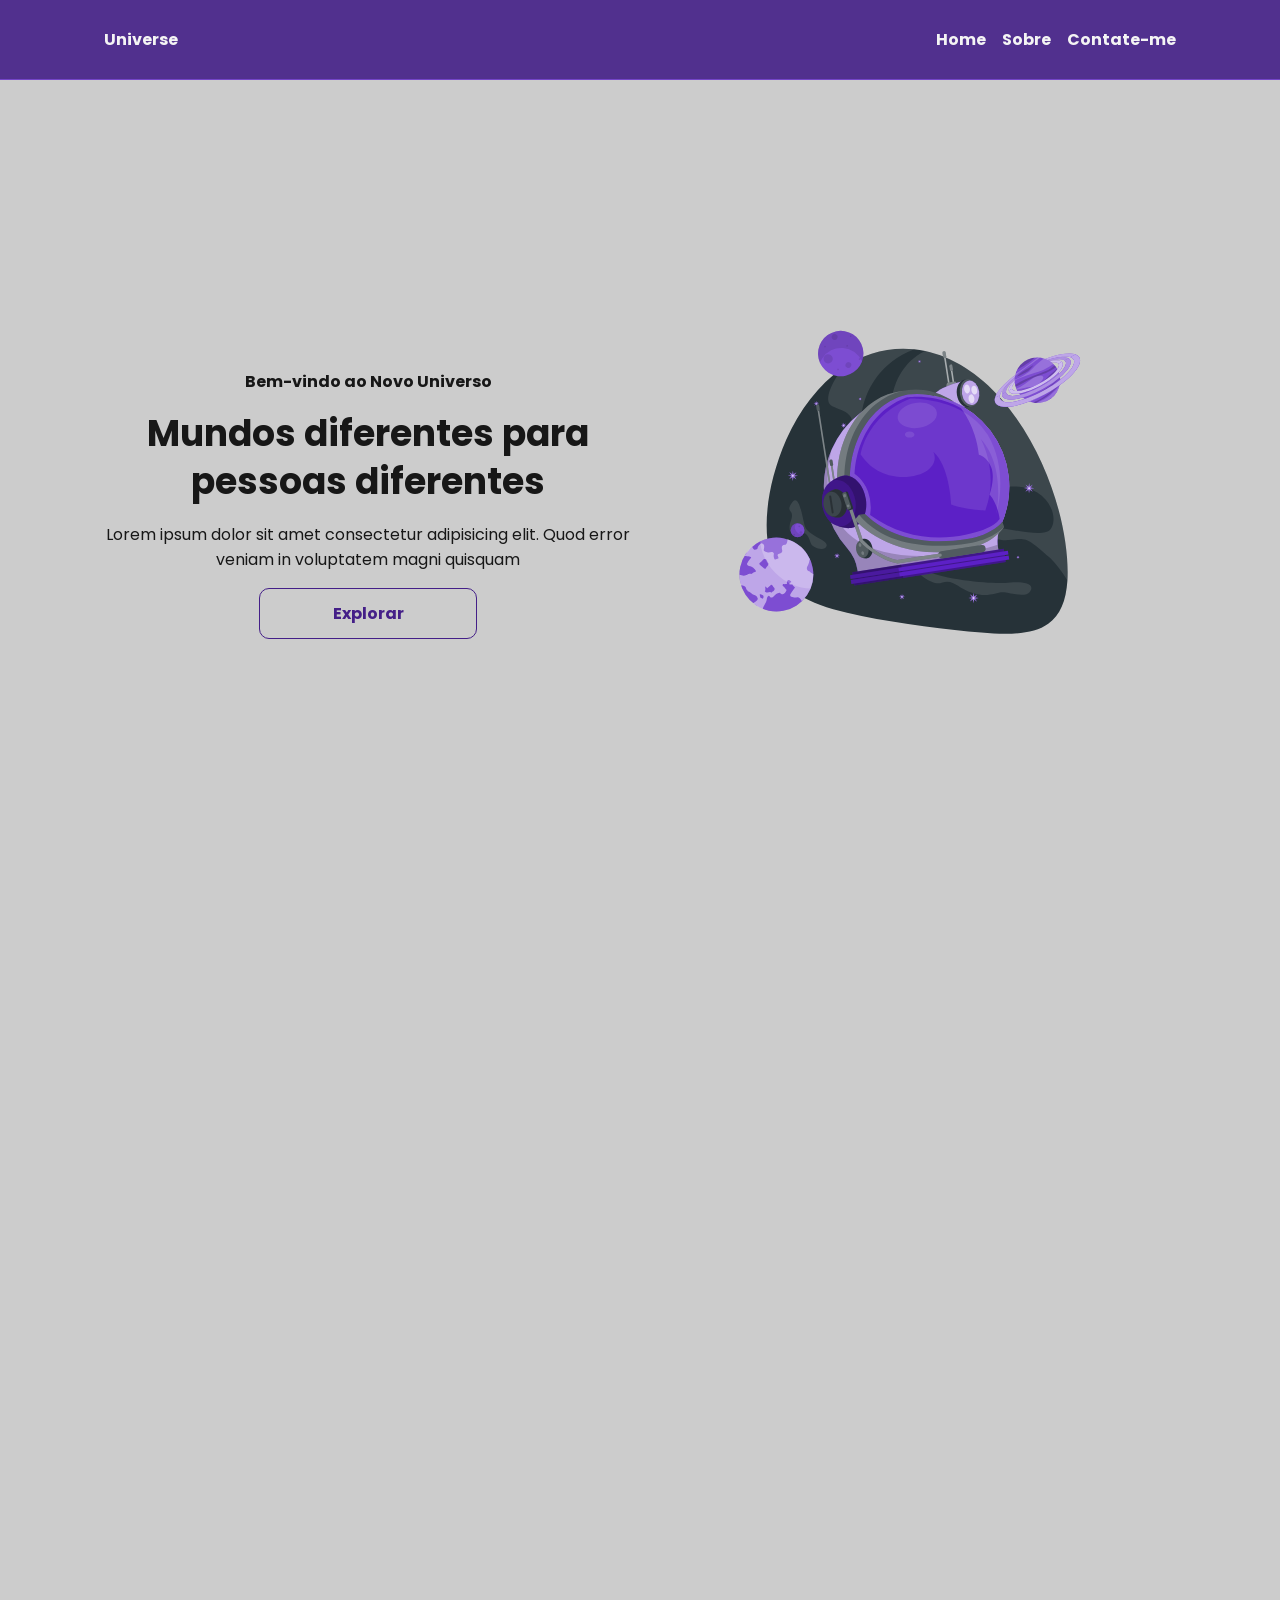
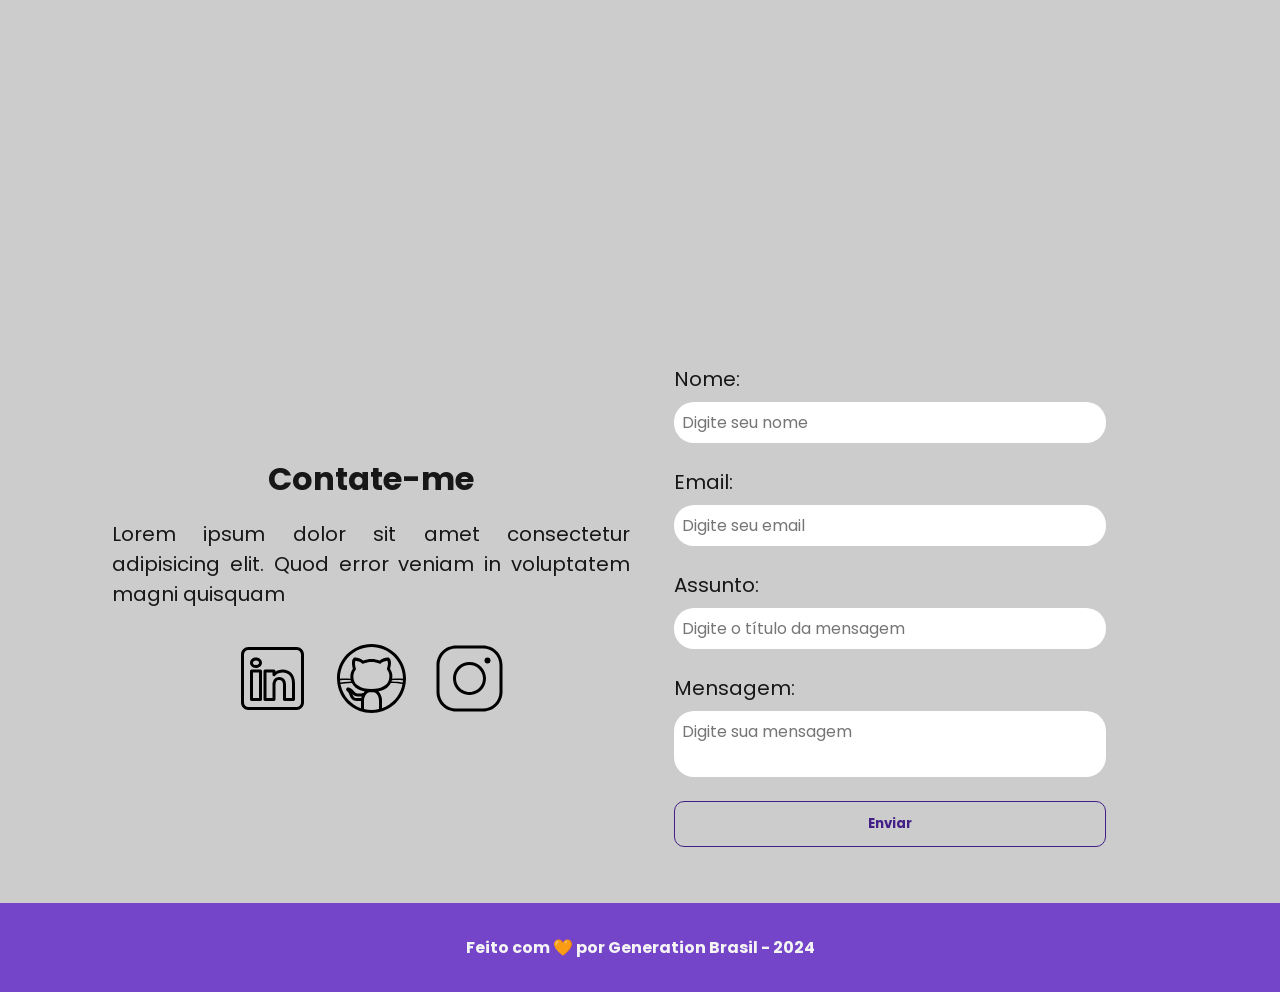
==== index.html @ f97a6609 "fundamentos_web" ====
﻿<!DOCTYPE html>
<html lang="pt-br">

<head>

    <!-- Fontes do Google -->
    <link rel="preconnect" href="https://fonts.googleapis.com">
    <link rel="preconnect" href="https://fonts.gstatic.com" crossorigin>

    <!-- Fonte do Google - Poppins -->
    <link href="https://fonts.googleapis.com/css2?family=Poppins&display=swap" rel="stylesheet">

    <meta charset="UTF-8">
    <meta name="viewport" content="width=device-width, initial-scale=1.0">
    <meta name="description" content="Projeto Portfólio">
    <meta name="author" content="Generation Brasil">
    <meta name="keywords" content="HTML, CSS, JavaScript">
    <link rel="icon" href="./assets/img/favicon.svg" />

    <!-- Link para a Folha de Estilo da Página - CSS -->
    <link rel="stylesheet" href="./assets/css/style.css">

    <title>Universe</title>
</head>

<body>
    <!-- Cabeçalho da Página (header) -->
    <header class="flex menu_container">

        <!-- Div Conteudo do Cabeçalho -->
        <div id="header_content" class="menu_content">

            <!-- Titulo do Cabeçalho -->
            <div id="titulo">

                <!-- Hyperlink -->
                <a href="#">Universe</a>

            </div>

            <!-- Conteudo do Menu da Página (header) -->
            <div id="menu" class="flex">

                <!-- Menu da Página (nav) -->
                <nav>
                    <!-- Marcadores não ordenados -->
                    <ul class="flex menu_lista">
                        <li><a href="#">Home</a></li>
                        <li><a href="#about">Sobre</a></li>
                        <li><a href="#contact">Contate-me</a></li>
                    </ul>
                </nav>

            </div>

        </div>
    </header>

    <!-- Seção Principal da Página (main) -->
    <main>

        <!-- Seção Home -->
        <section id="home" class="home_container">

            <!-- Texto da Seção Home -->
            <article id="home_texto" class="home_content">

                <h4>Bem-vindo ao Novo Universo</h4>
                <h1>Mundos diferentes para pessoas diferentes</h1>
                <p>
                    Lorem ipsum dolor sit amet consectetur adipisicing elit.
                    Quod error veniam in voluptatem magni quisquam
                </p>

                <a class="botao" target="_blank" href="https://github.com/conteudoGeneration">
                    Explorar
                </a>

            </article>

            <!-- Imagem da Seção Home -->
            <article id="home_imagem" class="home_content">
                <img class="home_content_img" src="./assets/img/astronauta.svg" alt="Capacete de Astronauta Animado">
            </article>

        </section>

        <!-- Seção About -->
        <section id="about" class="sobre_container">

        </section>

        <!-- Seção Contact -->
        <section id="contact" class="contato_container">

            <!-- Seção de Contato - Redes Sociais-->
            <article id="redes_sociais" class="contato_content">

                <h4>Contate-me</h4>
                <p>Lorem ipsum dolor sit amet consectetur adipisicing elit.
                    Quod error veniam in voluptatem magni quisquam</p>

                <div id="icones_redes_sociais" class="flex social_container">
                    <a href="">
                        <img class="social_icon" src="assets/img/linkedin.svg" alt="LinkedIn" />
                    </a>
                    <a href="">
                        <img class="social_icon" src="assets/img/github.svg" alt="Github" />
                    </a>
                    <a href="">
                        <img class="social_icon" src="assets/img/instagram.svg" alt="Instagram" />
                    </a>
                </div>

            </article>

            <!-- Seção do Formulário-->
            <form id="formulario" action="https://formsubmit.co/7065d88cfa92a310a1da3b7a5effb0c9" method="POST">

                <input type="hidden" name="_next" value="http://localhost:5500/sucess.html">
                <input type="hidden" name="_captcha" value="false">

                <label for="nome">Nome: </label>
                <input id="name" type="text" name="name" placeholder="Digite seu nome" >
                <span id="txtNome"></span>

                <label for="email">Email: </label>
                <input id="email" type="text" name="email" placeholder="Digite seu email" >
                <span id="txtEmail"></span>

                <label for="subject">Assunto: </label>
                <input id="subject" type="text" name="subject" placeholder="Digite o título da mensagem" >
                <span id="txtSubject"></span>

                <label for="message">Mensagem: </label>
                <textarea id="message" name="message" placeholder="Digite sua mensagem" ></textarea>
                <span id="txtMensagem"></span>

                <button class="botao" type="submit">Enviar</button>

            </form>

        </section>

    </main>

    <!-- Rodapé da Página (footer) -->
    <footer class="flex">
        Feito com 🧡 por Generation Brasil - 2024
    </footer>

    <!-- Insere o Script JS na página -->
    <script src="assets/js/script.js"></script>

</body>

</html>
---- assets/css/style.css ----
﻿* {
    margin: 0;
    padding: 0;
    box-sizing: border-box;
    text-decoration: none;
    outline: none;
    font-weight: 400;
    font-family: 'Poppins', sans-serif;
}

:root {
    --purple-200: #9a7bd1;
    --purple-500: #6b36c8;
    --purple-800: #441f88;

    --black-800: #171717;

    --gray-200: #cccccc;
    --gray-400: #505861;

    --white: #F9F9F9;
}

html {
    width: 100%;
    height: 100vh;
    scroll-behavior: smooth;
}

body {
    background: var(--gray-200);
    color: var(--black-800);
    -webkit-font-smoothing: antialiased;
    -moz-osx-font-smoothing: grayscale;
}

button,
a {
    cursor: pointer;
}

.botao {
    text-align: center;
    padding: 12px 32px;
    background: none;
    border: 1px solid var(--purple-800);
    color: var(--purple-800);
    border-radius: 10px;
    font-weight: 700;
}

.botao:hover {
    background: var(--purple-800);
    color: var(--white);
}

.flex {
    display: flex;
    justify-content: center;
    align-items: center;
}

/* ESTILIZAÇÃO SEÇÃO HEADER */

.menu_container {
    height: 80px;
    position: sticky; 
    top: 0; 
    width: 100%; 
    background-color: var(--purple-800);
    border-bottom: 1px solid var(--purple-500);
    filter: opacity(0.9);  
}

.menu_container a {
    font-size: 16px;
    color: var(--white);
    font-weight: bold;
}

.menu_container a:hover {
    color: var(--purple-200);
}

.menu_content {
    max-width: 1120px;
    padding: 0 24px;
    width: 100%;
    display: flex;
    justify-content: space-between;
}

.menu_lista {
    list-style: none;
    text-align: center;
}

.menu_lista li {
    margin: 0 0 0 16px;
}

#menu_content_sucess {
    max-width: 1120px;
    padding: 0 24px;
    width: 100%;
    display: flex;
    justify-content: center;
}

/* ESTILIZAÇÃO DA SEÇÃO HOME */
.home_container {
    max-width: 1120px;
    margin: 16px auto; 
    padding: 0 16px;  
    height: calc(100vh - 100px);    
    display: flex;
    justify-content: center;    
    align-items: center;        
}

.home_container p,
h1,
h4 {
    text-align: center;
    font-size: 16px;
}

.home_container h4 {
    font-weight: bold;
    margin: 16px 0;
}

.home_container h1 {
    font-size: 36px;
    line-height: 48px; 
    font-weight: bold;
}

.home_container p {
    margin: 16px 0;
}

.home_container .botao {
    width: 40%; 
}

.home_content {
    width: 50vw;    

    display: flex;
    justify-content: center;    
    align-items: center;       
    flex-direction: column;
}

.home_content_img {
    display: flex;
    width: 75%; 
}

/* ESTILIZAÇÃO DA SEÇÃO SOBRE */
.sobre_container {
    max-width: 1120px;
    margin: -24px auto; 
    padding: 0 16px;
    height: 100vh;

    display: flex;
    justify-content: center;    
    align-items: center;        
}

.sobre_container img {
    display: flex;
    width: 35%;
    border: 5px solid var(--purple-500);
    border-radius: 50%;
}

.sobre_container h1 {
    font-size: 32px;
    text-align: center;
    line-height: 48px;
    font-weight: bold;
}

.sobre_container p {
    text-align: center;
    margin: 16px 0;
}

.sobre_github {
    justify-content: space-evenly; 
}

#sobre_texto{
    margin-left: 30px;
}

/* ESTILIZAÇÃO DA SEÇÃO CONTATO */
.contato_container {
    max-width: 1120px;
    margin: 64px auto 32px;
    padding: 0 32px;

    display: grid;              
    grid-template-columns: repeat(auto-fill, 518px);
    justify-content: center;    
    align-items: center;       
    gap: 20px;  
}

.contato_container h4 {
    font-size: 32px;
    font-weight: bold;
    margin: 16px 0;
}

.contato_content {
    display: flex;
    flex-direction: column;
    justify-content: center; 
    align-items: center;     

    margin: 64px 0 0 0;
    font-size: 20px;
}

.contato_content p {
    display: block;
    text-align: justify;
}


/* ESTILIZAÇÃO DA SEÇÃO REDES SOCIAIS */
.social_container {
    display: flex;
    justify-content: space-evenly; 
    margin: 32px 0 0 0;
    width: 320px;
}

.social_icon {
    width: 75px;
    height: 75px;
}

.social_icon:hover {  
    filter: brightness(0) saturate(100%) invert(20%) sepia(24%) saturate(4557%) hue-rotate(242deg) brightness(89%) contrast(108%);
}

/* ESTILIZAÇÃO DA SEÇÃO FORMULÁRIO */
form {
    display: flex;
    flex-direction: column;
    width: 480px;

    margin: 112px 0 0 0;
    padding: 24px;
    border: none;
}

form label {
    font-size: 20px;
    text-align: left;
}

form input,
textarea {
    margin: 8px 0 16px;
    padding: 8px;
    border-radius: 20px;
    border: none;
    width: 100%;
    font-size: 16px;
}

textarea {
    resize: none;
}

form span{
    margin-bottom: 8px;
    margin-left: 12px;
    font-size: 12px;
    line-height: 16px;
    color: red;
}

/* ESTILIZAÇÃO DA SEÇÃO RODAPÉ */
footer {
    margin: 0;
    padding: 32px;
    color: var(--white);
    background-color: var(--purple-500);
    filter: opacity(0.9);
    font-weight: bold;
    text-align: center;
}
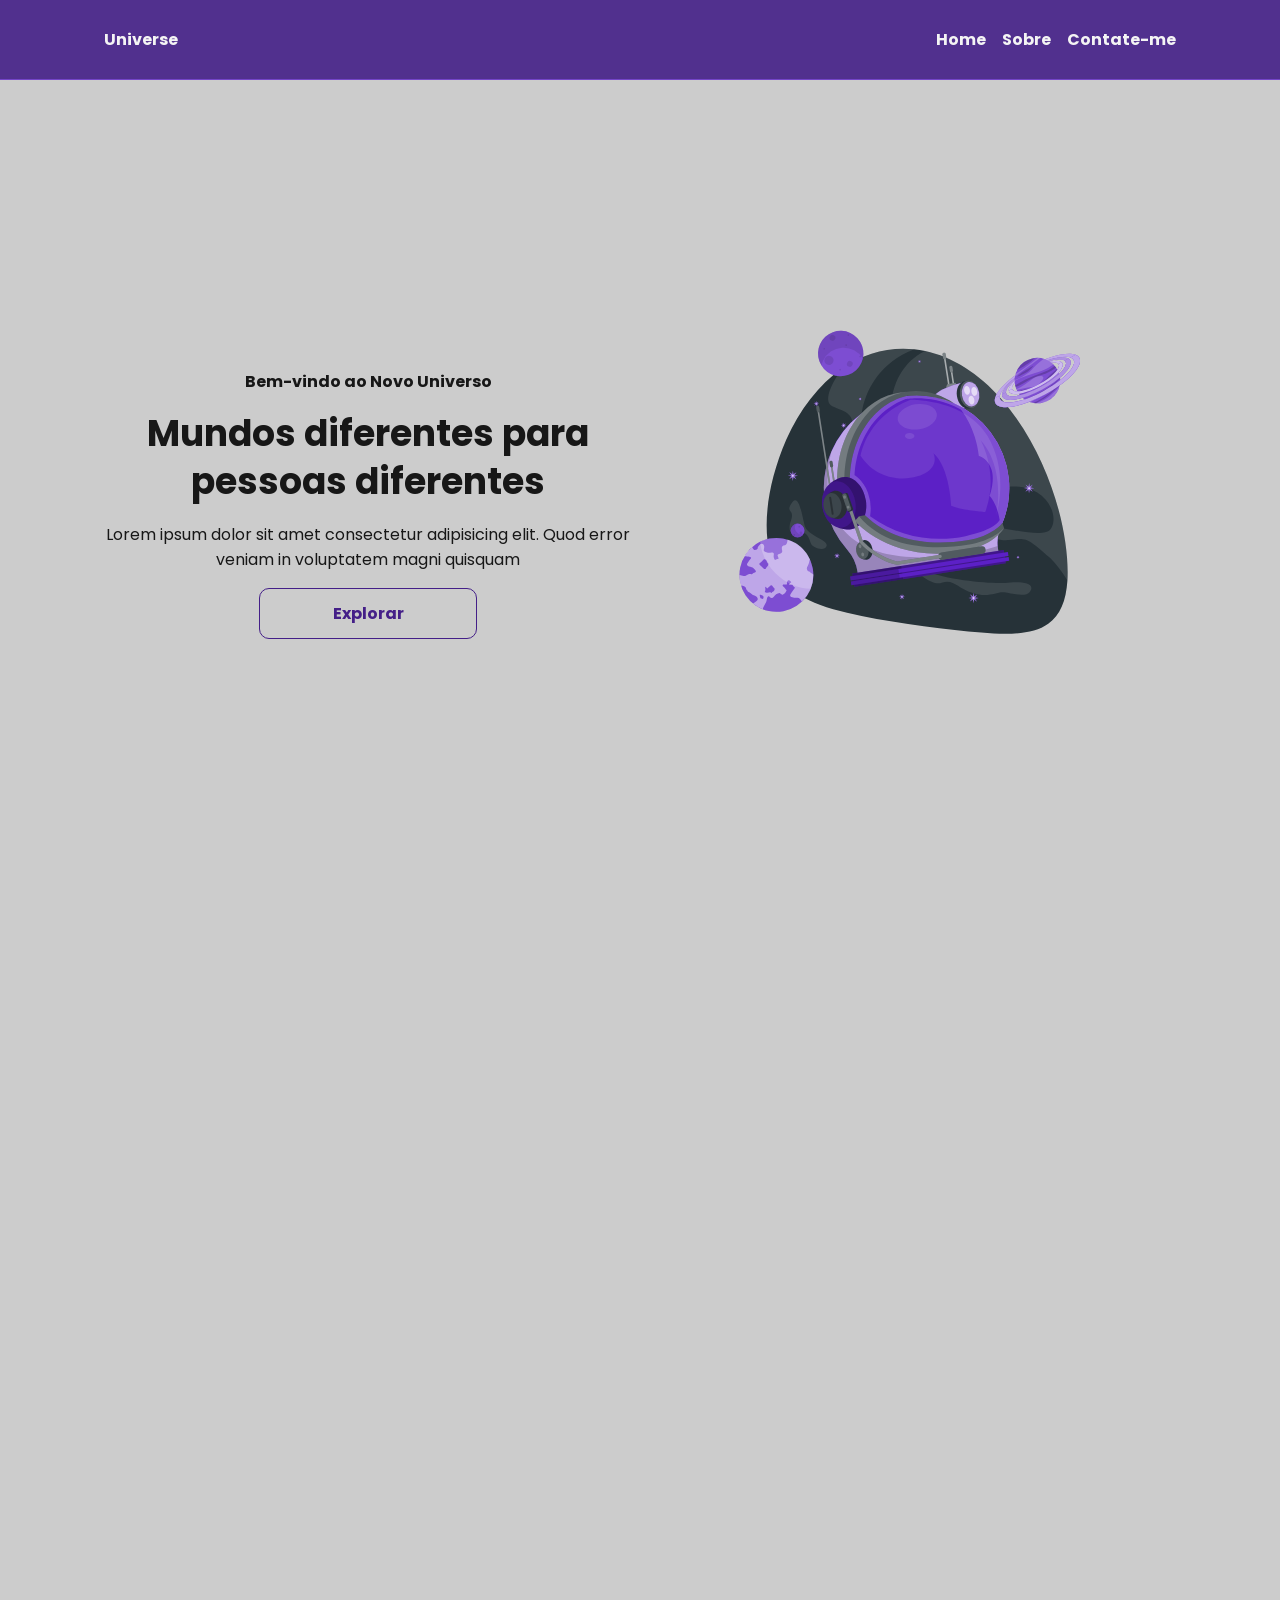
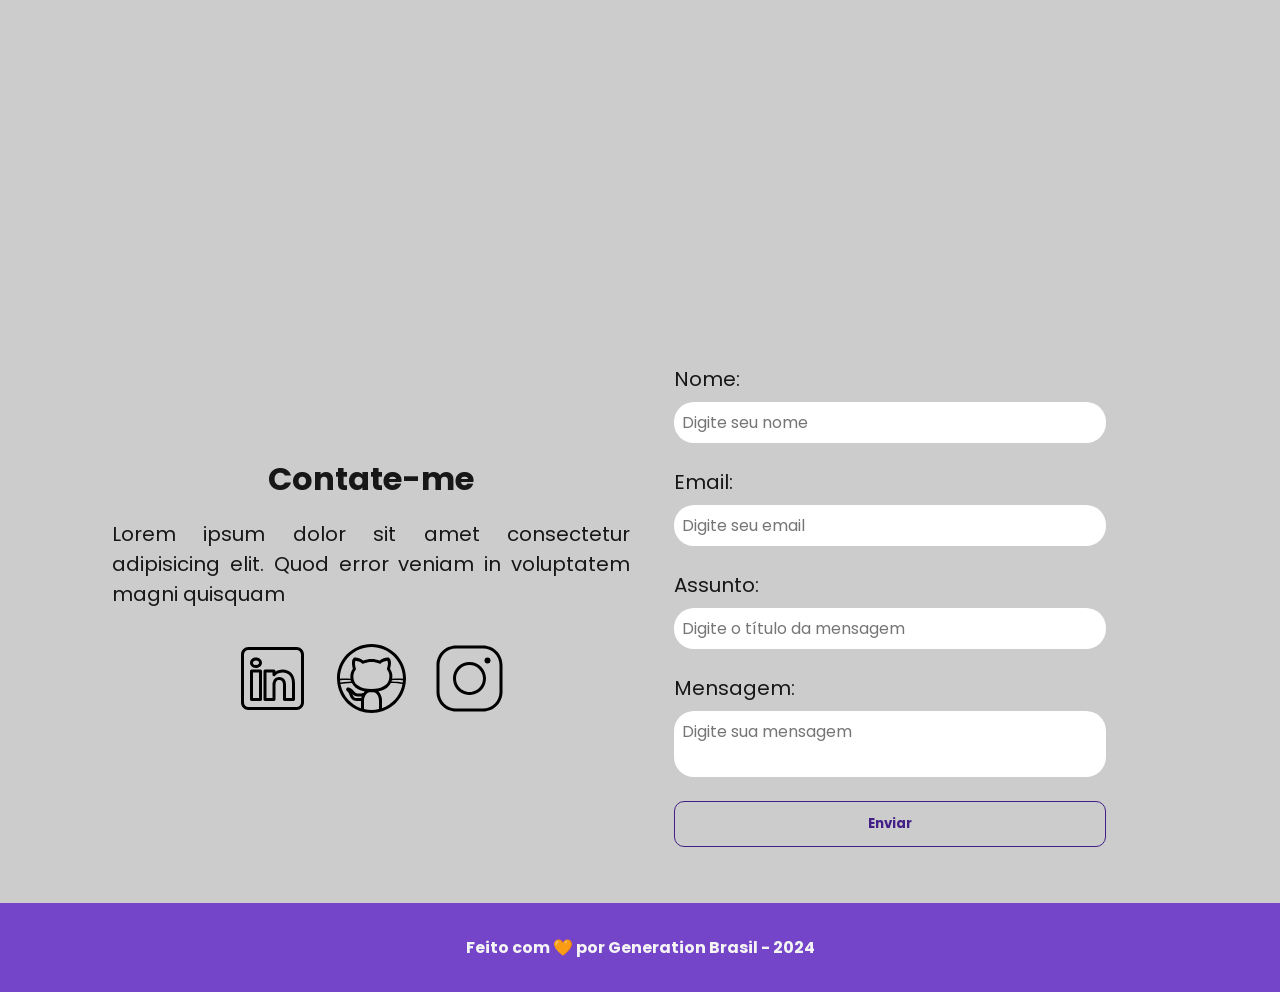
==== commit 61c56126: "Update index.html" ====
--- a/index.html
+++ b/index.html
@@ -117,7 +117,7 @@
             <!-- Seção do Formulário-->
             <form id="formulario" action="https://formsubmit.co/7065d88cfa92a310a1da3b7a5effb0c9" method="POST">
 
-                <input type="hidden" name="_next" value="http://localhost:5500/sucess.html">
+                <input type="hidden" name="_next" value="https://rafaelq80.github.io/fundamentos_web/sucess.html">
                 <input type="hidden" name="_captcha" value="false">
 
                 <label for="nome">Nome: </label>
@@ -154,4 +154,4 @@
 
 </body>
 
-</html>+</html>
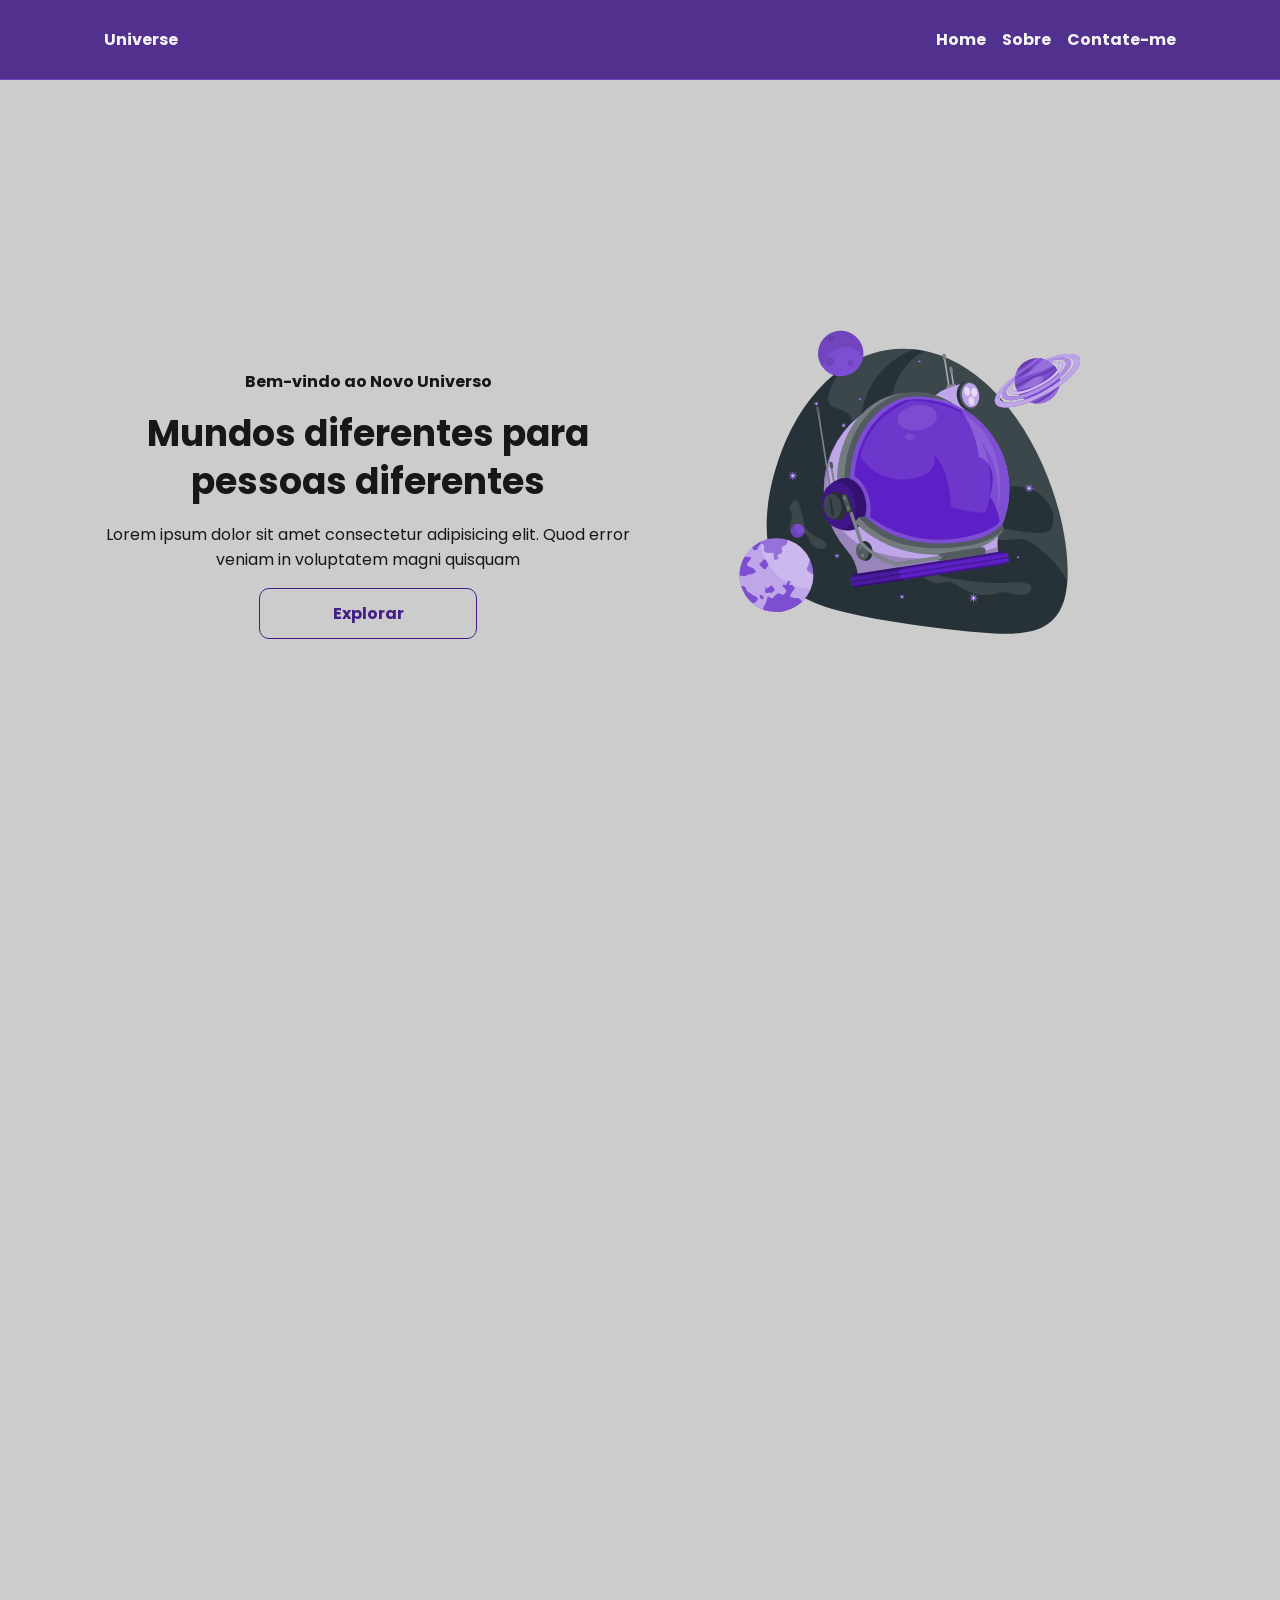
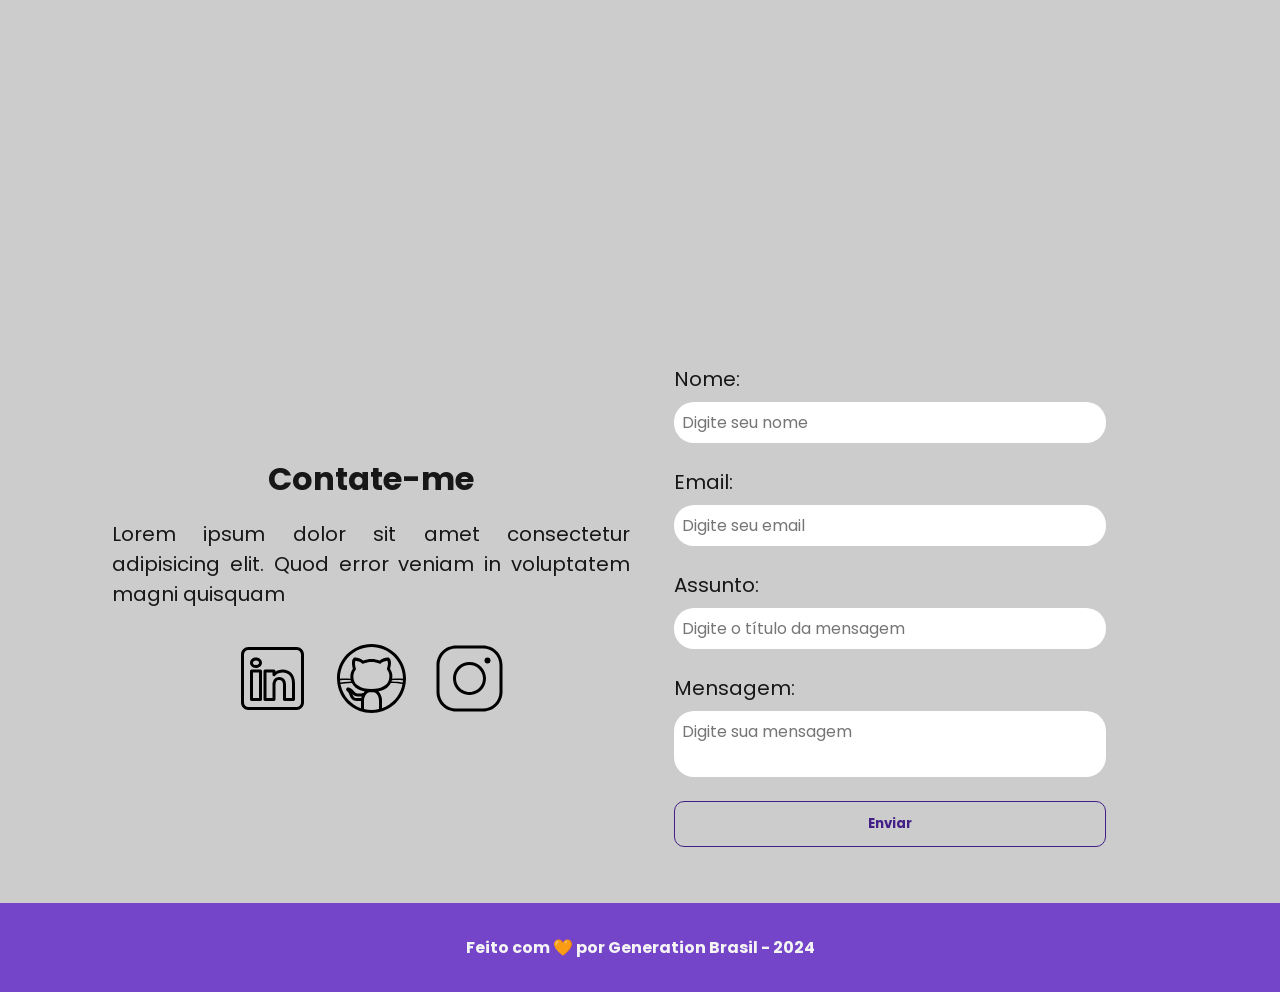
==== commit 77e772cb: "Update index.html" ====
--- a/index.html
+++ b/index.html
@@ -117,7 +117,7 @@
             <!-- Seção do Formulário-->
             <form id="formulario" action="https://formsubmit.co/7065d88cfa92a310a1da3b7a5effb0c9" method="POST">
 
-                <input type="hidden" name="_next" value="https://rafaelq80.github.io/fundamentos_web/sucess.html">
+                
                 <input type="hidden" name="_captcha" value="false">
 
                 <label for="nome">Nome: </label>
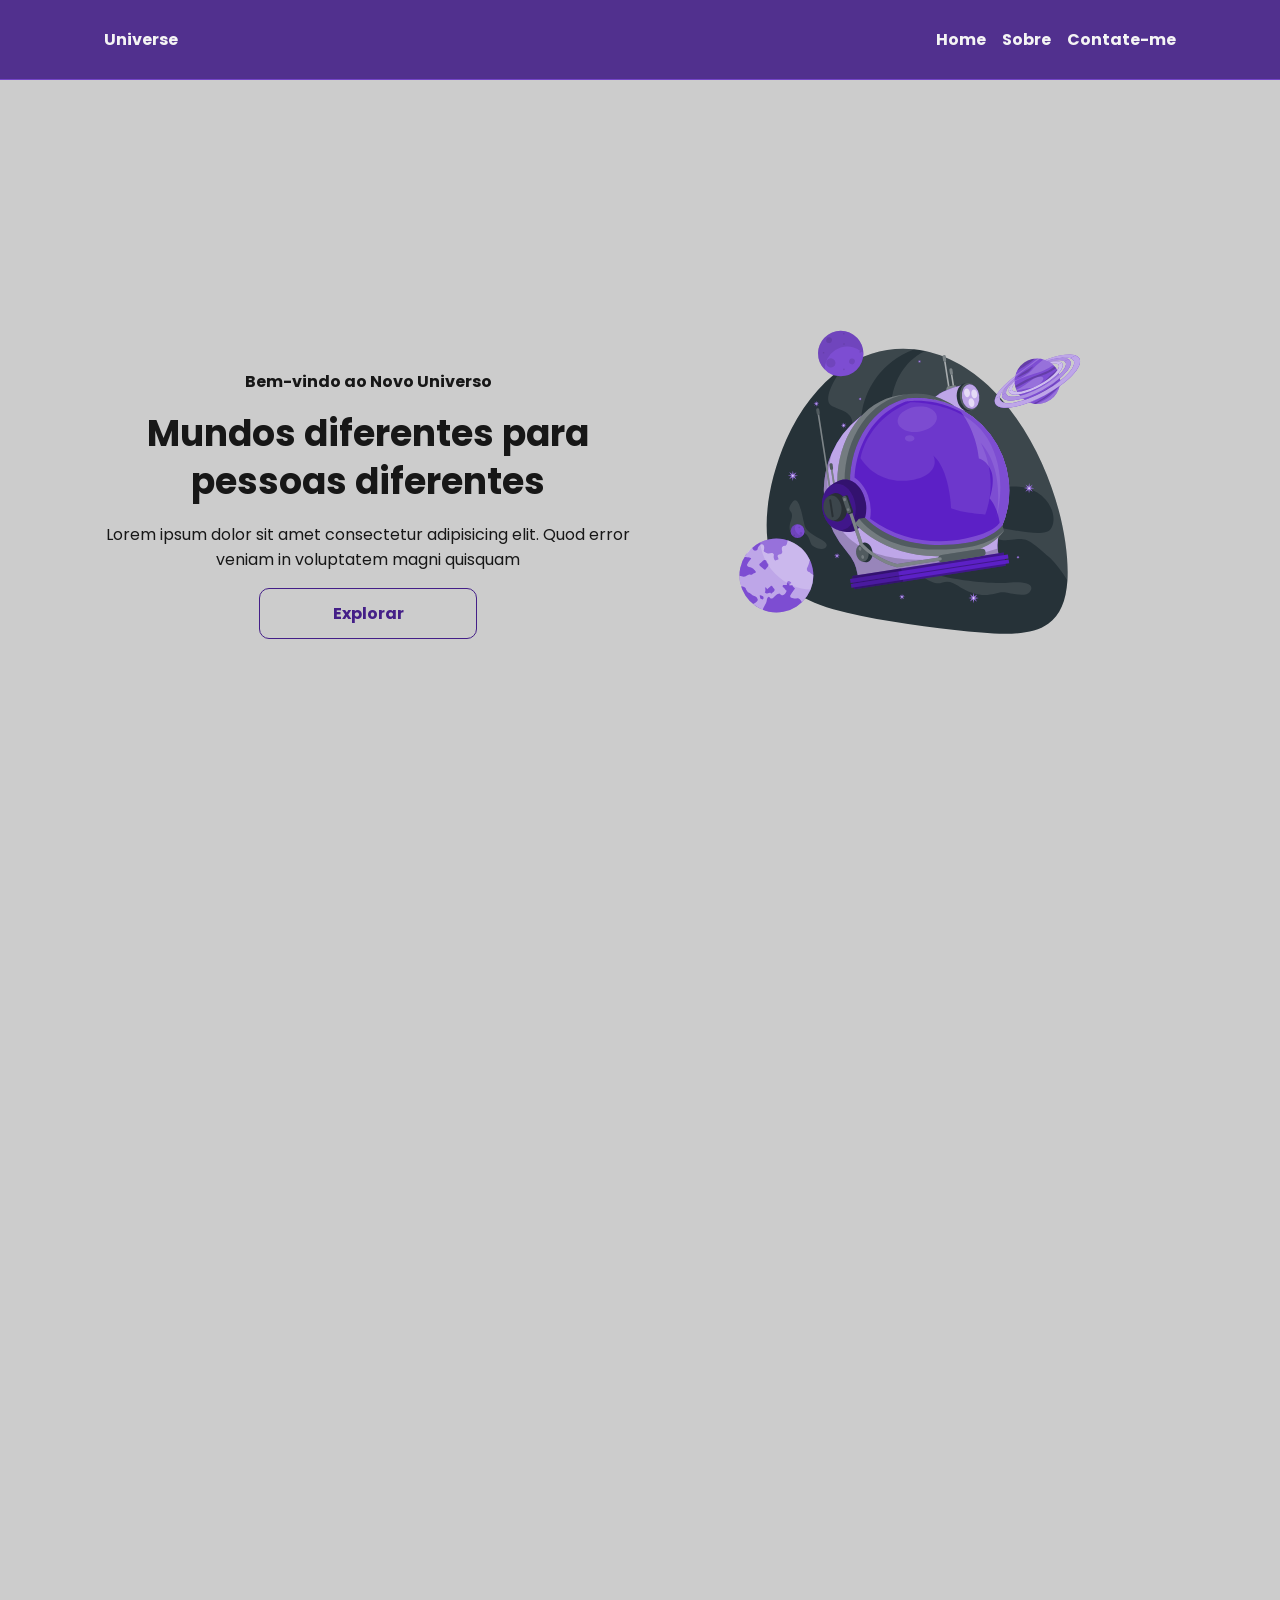
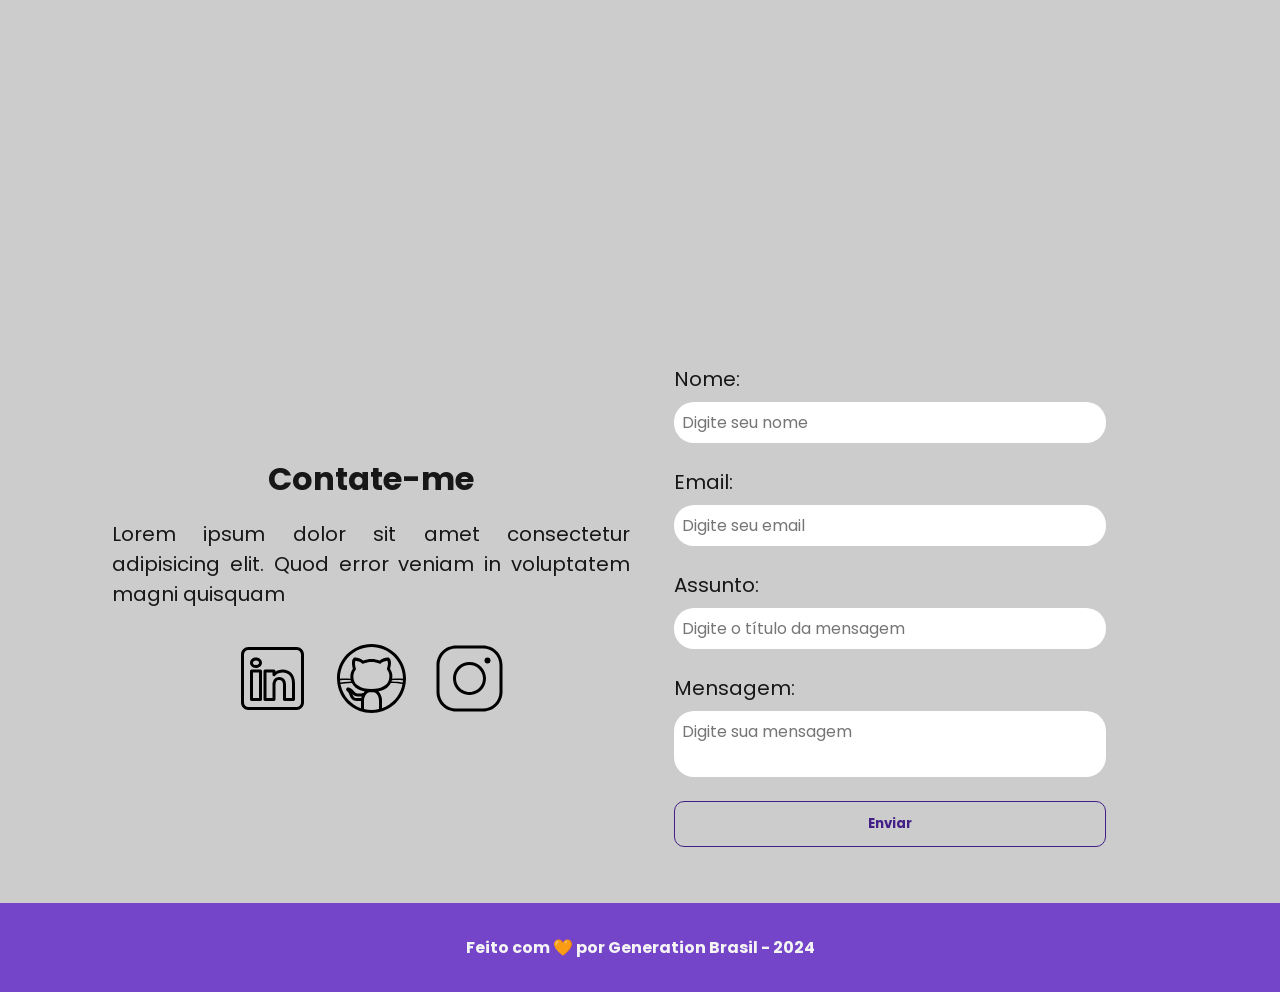
==== commit 82280a6c: "Update index.html" ====
--- a/index.html
+++ b/index.html
@@ -117,7 +117,7 @@
             <!-- Seção do Formulário-->
             <form id="formulario" action="https://formsubmit.co/7065d88cfa92a310a1da3b7a5effb0c9" method="POST">
 
-                
+                <input type="hidden" name="_next" value="https://rafaelq80.github.io/fundamentos_web/sucess.html">
                 <input type="hidden" name="_captcha" value="false">
 
                 <label for="nome">Nome: </label>
